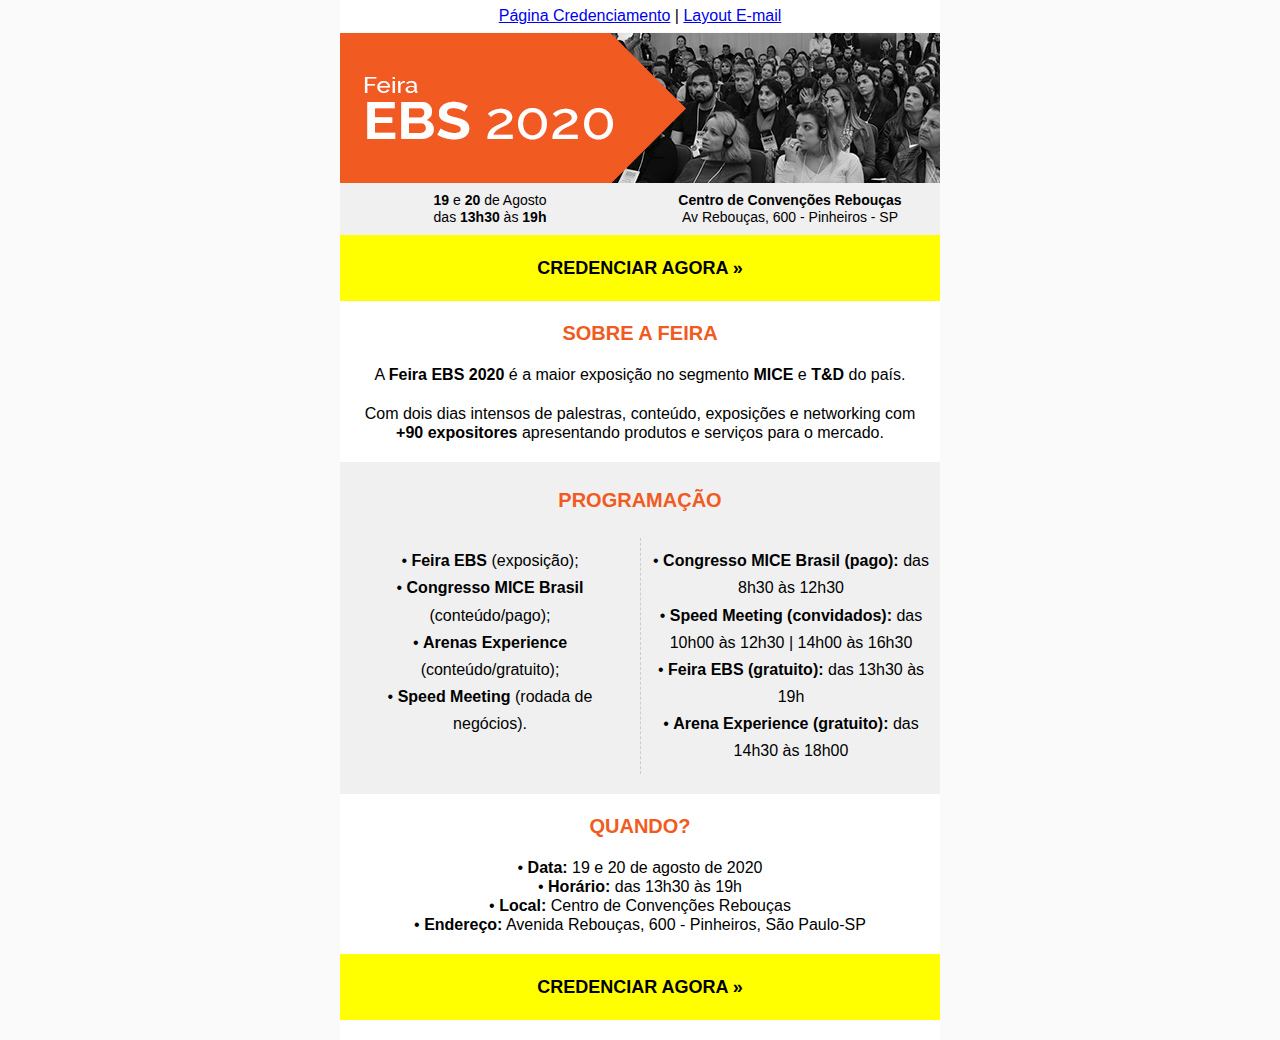
==== email.html @ 68ffa6d0 "add email layout" ====
<!DOCTYPE html>
<html lang="pt">

<head>
    <meta http-equiv="Content-Type" content="text/html; charset=utf-8" />
    <meta name="viewport" content="width=device-width, initial-scale=1.0">
    <title>Layout E-mail Feira EBS 2020</title>

    <style type="text/css">
        body {
            font-family: 'Segoe UI', Tahoma, Geneva, Verdana, sans-serif;
            background-color: #fafafa;
            margin: 0;
        }

        .ExternalClass {
            width: 100%;
        }

        /* Força o Hotmail a exibir o email com a largura total */
        .ExternalClass,
        .ExternalClass td {
            line-height: 100%;
        }

        /* Força o Hotmail a exibir o espaçamento normal entre linhas */
        table {
            border-collapse: collapse;
        }

        /* Remove o espaçamento entorno das tabelas no Outlook 07, 10 */
        table td {
            border-collapse: collapse;
        }

        /* Corrige o padding no Outlook 07, 10 */
        td {
            margin: 0;
            padding: 0;
            line-height: 0px;
        }

        /* Zera os espaçamentos */
        img {
            display: block;
            max-width: 100%;
            outline: none;
            text-decoration: none;
            -ms-interpolation-mode: bicubic;
        }


        .block-grid {
            max-width: 600px;
        }

        .border-custom {
            border-left: 1px dashed #cccccc;
        }

        @media only screen and (max-width: 600px) {
            img[class="hide"] {
                display: block !important;
            }

            table[class="content-wrap"] {
                width: 94% !important;
            }
        }

        .num6 {
            width: 50%;
        }

        @media (max-width: 520px) {

            .block-grid,
            .col {
                min-width: 320px !important;
                max-width: 100% !important;
                display: block !important;
            }

            .block-grid {
                width: 100% !important;
            }

            .col {
                width: 100% !important;
            }

            .col>div {
                margin: 0 auto;
            }

            .border-custom {
                border-left: none;
                border-top: 1px dashed #cccccc;
            }
        }
    </style>
</head>

<body>
    <table width="100%" cellpadding="0" cellspacing="0" border="0">
        <tr>
            <td width="100%">
                <!--Content wrapper-->
                <table width="600" cellpadding="0" cellspacing="0" border="0" align="center" class="content-wrap"
                    style="background-color: #fff;">
                    <tr>
                        <td width="100%" height="20" style="border-bottom: 1px solid #fafafa;text-align: center;
                        padding: 1%;">
                            <a href="index.html">Página Credenciamento</a> |
                            <a href="email.html">Layout E-mail</a>
                        </td>
                    </tr>
                    <tr>
                        <td>
                            <table width="100%" cellpadding="0" cellspacing="0" border="0">
                                <tr>
                                    <td width="100%">
                                        <div class="block-grid">
                                            <div
                                                style="Margin: 0 auto; min-width: 320px; overflow-wrap: break-word; word-wrap: break-word; word-break: break-word; background-color: transparent;">
                                                <!-- <p style="font-size: 14px; line-height: 1.2; margin: 0;">
                                                    I'm a new Text block ready for your content.</p> -->
                                                <img src="img-email/header.jpg" alt="Feira EBS 2020"
                                                    style="max-width: 100%;">
                                            </div>
                                        </div>

                                        <div class="block-grid">
                                            <div class="col num6"
                                                style="max-width: 320px; min-width: 300px; display: table-cell; vertical-align: top; width: 300px;">
                                                <div style="width:100% !important; background: #f0f0f0;">
                                                    <p
                                                        style="font-size: 14px; line-height: 1.2; margin: 0;padding: 3%;text-align: center;">
                                                        <strong>19</strong> e <strong>20</strong> de Agosto <br>
                                                        <span>das <strong>13h30</strong> às <strong>19h</strong></span>
                                                </div>
                                            </div>
                                            <div class="col num6"
                                                style="max-width: 320px; min-width: 300px; display: table-cell; vertical-align: top; width: 300px;">
                                                <div style="width:100% !important; background: #f0f0f0;">
                                                    <p
                                                        style="font-size: 14px; line-height: 1.2; margin: 0;padding: 3%;text-align: center;">
                                                        <strong>Centro de Convenções Rebouças</strong> <br>
                                                        Av Rebouças, 600 - Pinheiros - SP
                                                </div>
                                            </div>
                                        </div>

                                        <div class="block-grid">
                                            <div
                                                style="Margin: 0 auto; min-width: 320px; overflow-wrap: break-word; word-wrap: break-word; word-break: break-word; text-align: center;background-color:#ffff00;">
                                                <div
                                                    style="text-decoration:none;display:inline-block;color:#000;border-radius:4px;-webkit-border-radius:4px;-moz-border-radius:4px;width:auto; width:auto;padding-top:5px;padding-bottom:5px;margin: 10px;">
                                                    <a href="index.html" style="color: #000;">
                                                        <span
                                                            style="padding-left:20px;padding-right:20px;font-size:16px;display:inline-block;">
                                                            <span
                                                                style="font-size: 18px; line-height: 2; text-transform: uppercase;"><strong>
                                                                    Credenciar Agora »</strong></span></span></a>
                                                </div>
                                            </div>
                                        </div>

                                        <div class="block-grid">
                                            <div
                                                style="Margin: 0 auto; min-width: 320px; overflow-wrap: break-word; word-wrap: break-word; word-break: break-word; background-color: transparent; text-align: center; ">
                                                <p
                                                    style="font-size: 20px; line-height: 1.2; margin: 20px; color: #f15a21;">
                                                    <strong>SOBRE A FEIRA</strong>
                                                </p>
                                                <p style="font-size: 16px; line-height: 1.2; margin: 20px;">
                                                    A <strong>Feira EBS 2020</strong> é a maior exposição no segmento
                                                    <strong>MICE</strong> e <strong>T&D</strong> do país.
                                                </p>
                                                <p style="font-size: 16px; line-height: 1.2; margin: 20px;">
                                                    Com dois dias intensos de palestras, conteúdo, exposições e
                                                    networking com <strong>+90
                                                        expositores</strong> apresentando produtos e serviços para o
                                                    mercado.
                                                </p>
                                            </div>
                                        </div>

                                        <div class="block-grid">
                                            <div
                                                style="Margin: 0 auto; min-width: 320px; overflow-wrap: break-word; word-wrap: break-word; word-break: break-word; text-align: center;background-color: #f0f0f0;padding: 1%;">
                                                <p
                                                    style="font-size: 20px; line-height: 1.2; margin: 20px;color: #f15a21;">
                                                    <strong>PROGRAMAÇÃO</strong>
                                                </p>
                                            </div>
                                        </div>

                                        <div class="block-grid" style="padding-bottom: 20px;background-color: #f0f0f0;">
                                            <div class="col num6"
                                                style="max-width: 320px; min-width: 300px; display: table-cell; vertical-align: top; width: 300px;">
                                                <div style="width:100% !important;">
                                                    <p
                                                        style="font-size: 16px; line-height: 1.7; margin: 0;padding: 3%;text-align: center;">
                                                        • <strong>Feira EBS</strong> (exposição);<br>
                                                        • <strong>Congresso MICE Brasil</strong> (conteúdo/pago);<br>
                                                        • <strong>Arenas Experience</strong> (conteúdo/gratuito);<br>
                                                        • <strong>Speed Meeting</strong> (rodada de negócios).<br>
                                                </div>
                                            </div>
                                            <div class="col num6 border-custom"
                                                style="max-width: 320px; min-width: 300px; display: table-cell; vertical-align: top; width: 300px;">
                                                <div style="width:100% !important;">
                                                    <p
                                                        style="font-size: 16px; line-height: 1.7; margin: 0;padding: 3%;text-align: center;">
                                                        • <strong>Congresso MICE Brasil (pago):</strong> das 8h30 às
                                                        12h30 <br>
                                                        • <strong>Speed Meeting (convidados):</strong> das 10h00 às
                                                        12h30 | 14h00 às 16h30 <br>
                                                        • <strong>Feira EBS (gratuito):</strong> das 13h30 às 19h <br>
                                                        • <strong>Arena Experience (gratuito):</strong> das 14h30 às
                                                        18h00 <br>
                                                </div>
                                            </div>
                                        </div>

                                        <div class="block-grid">
                                            <div
                                                style="Margin: 0 auto; min-width: 320px; overflow-wrap: break-word; word-wrap: break-word; word-break: break-word; background-color: transparent; text-align: center;">
                                                <p
                                                    style="font-size: 20px; line-height: 1.2; margin: 20px;color: #f15a21;">
                                                    <strong>QUANDO?</strong>
                                                </p>
                                                <p style="font-size: 16px; line-height: 1.2; margin: 20px;">
                                                    • <strong>Data:</strong> 19 e 20 de agosto de 2020<br>
                                                    • <strong>Horário:</strong> das 13h30 às 19h<br>
                                                    • <strong>Local:</strong> Centro de Convenções Rebouças<br>
                                                    • <strong>Endereço:</strong> Avenida Rebouças, 600 - Pinheiros, São
                                                    Paulo-SP<br>
                                                </p>
                                            </div>
                                        </div>
                                        <div class="block-grid">
                                            <div
                                                style="Margin: 0 auto; min-width: 320px; overflow-wrap: break-word; word-wrap: break-word; word-break: break-word; text-align: center;background-color:#ffff00;">
                                                <div
                                                    style="text-decoration:none;display:inline-block;color:#000;border-radius:4px;-webkit-border-radius:4px;-moz-border-radius:4px;width:auto; width:auto;padding-top:5px;padding-bottom:5px;margin: 10px;">
                                                    <a href="index.html" style="color: #000;">
                                                        <span
                                                            style="padding-left:20px;padding-right:20px;font-size:16px;display:inline-block;">
                                                            <span
                                                                style="font-size: 18px; line-height: 2; text-transform: uppercase;"><strong>
                                                                    Credenciar Agora »</strong></span></span></a>
                                                </div>
                                            </div>
                                        </div>
                                    </td>
                                </tr>
                            </table>
                        </td>
                    </tr>
                    <tr>
                        <td width="100%" height="20"></td>
                    </tr>
                </table>
            </td>
        </tr>
    </table>
</body>

</html>
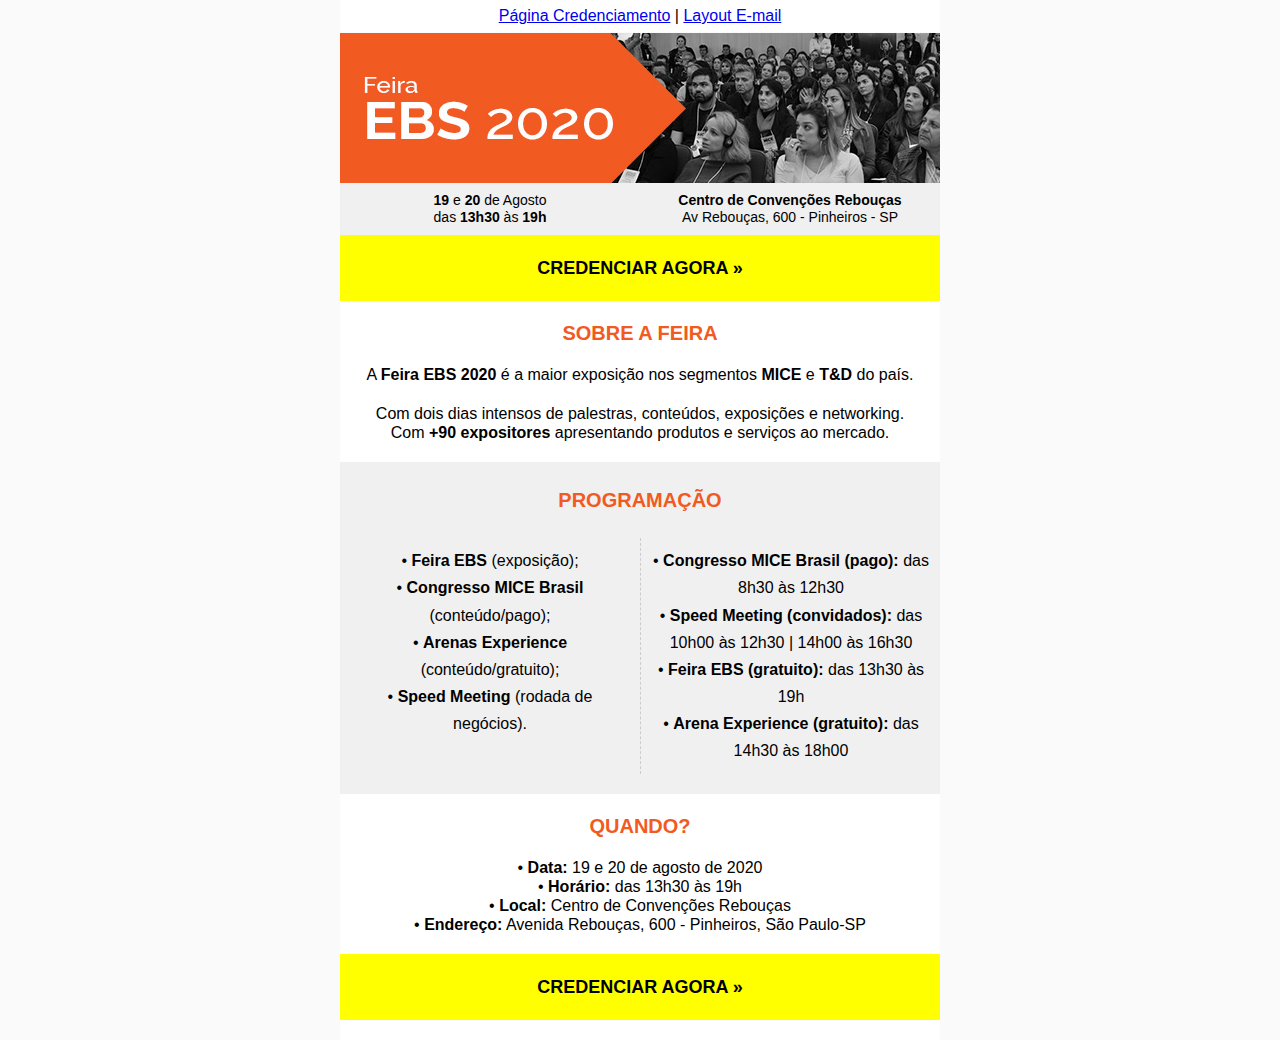
==== commit 11754c62: "final adjustments" ====
--- a/email.html
+++ b/email.html
@@ -174,13 +174,13 @@
                                                     <strong>SOBRE A FEIRA</strong>
                                                 </p>
                                                 <p style="font-size: 16px; line-height: 1.2; margin: 20px;">
-                                                    A <strong>Feira EBS 2020</strong> é a maior exposição no segmento
+                                                    A <strong>Feira EBS 2020</strong> é a maior exposição nos segmentos
                                                     <strong>MICE</strong> e <strong>T&D</strong> do país.
                                                 </p>
                                                 <p style="font-size: 16px; line-height: 1.2; margin: 20px;">
-                                                    Com dois dias intensos de palestras, conteúdo, exposições e
-                                                    networking com <strong>+90
-                                                        expositores</strong> apresentando produtos e serviços para o
+                                                    Com dois dias intensos de palestras, conteúdos, exposições e
+                                                    networking. Com <strong>+90
+                                                        expositores</strong> apresentando produtos e serviços ao
                                                     mercado.
                                                 </p>
                                             </div>
